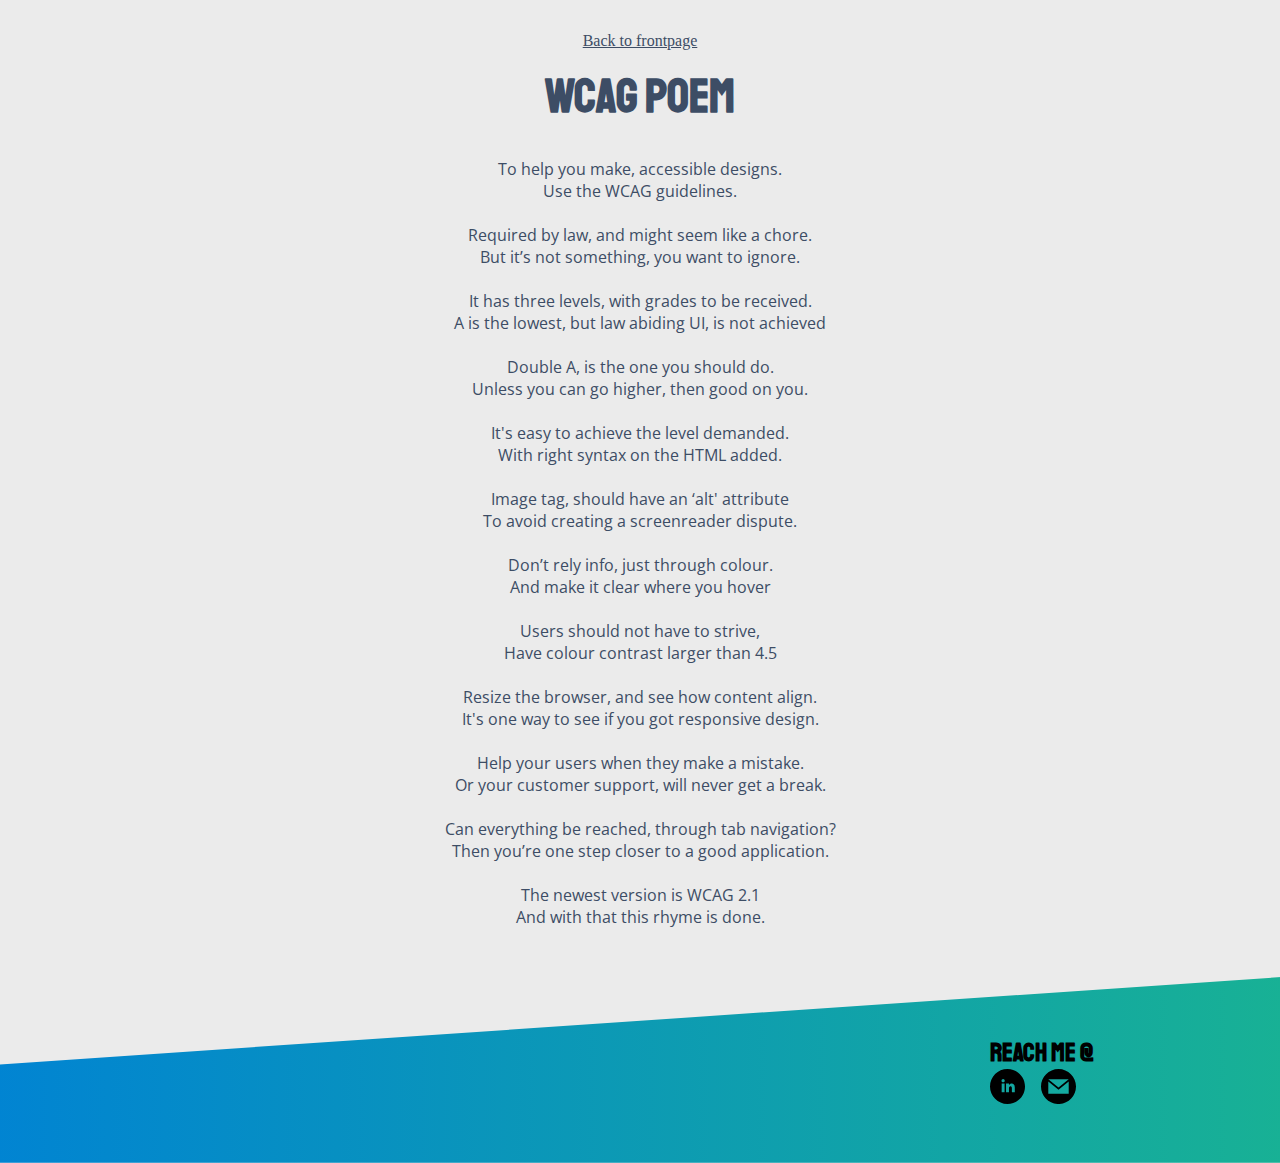
==== writing/wcag-poem.html @ bddc8725 "Add writing section and WCAG poem" ====
<!DOCTYPE html>
<html lang="en" dir="ltr">

<head>
    <meta charset="utf-8">
    <meta name="description"
        content="Helene Kassandra is a Norwegian Front-end Developer and UX-Designer. She has a passion for web-development and UX-design, loves music and hates pineapple.">
    <meta name="viewport" content="width=device-width, initial-scale=1">
    <title>Helene Kassandra</title>
    <link rel="stylesheet" type="text/css" href="../style.css">
    <link href="https://fonts.googleapis.com/css?family=Open+Sans:300,400|Staatliches" rel="stylesheet">
    <link rel="shortcut icon" href="../favicon.ico" type="image/x-icon">
    <link rel="icon" href="../favicon.ico" type="image/x-icon">
</head>
<body>
    <div class="writing-container">
        <a href="../index.html#writing-section">Back to frontpage</a>
        <h1>WCAG Poem</h1>
        <p>
            To help you make, accessible designs.<br/>
            Use the WCAG guidelines.<br/><br/>
            
            Required by law, and might seem like a chore.<br/>
            But it’s not something, you want to ignore.<br/><br/>
            
            It has three levels, with grades to be received.<br/>
            A is the lowest, but law abiding UI, is not achieved<br/><br/>
            
            Double A, is the one you should do.<br>
            Unless you can go higher, then good on you.<br/><br/>
            
            It's easy to achieve the level demanded.<br/>
            With right syntax on the HTML added.<br/><br/>
            
            Image tag, should have an ‘alt' attribute<br/>
            To avoid creating a screenreader dispute.<br/><br/>
            
            Don’t rely info, just through colour.<br/>
            And make it clear where you hover</br><br/>
            
            Users should not have to strive,<br/>
            Have colour contrast larger than 4.5<br/><br/>
            
            Resize the browser, and see how content align.<br/>
            It's one way to see if you got responsive design.<br/><br/>
            
            Help your users when they make a mistake.<br>
            Or your customer support, will never get a break.<br/><br/>
            
            Can everything be reached, through tab navigation?<br/>
            Then you’re one step closer to a good application.<br/><br/>
            
            The newest version is WCAG 2.1<br/>
            And with that this rhyme is done.

        </p>
    </div>
            <footer>
                <div class="footer-content">
                    <h5>Reach me @</h5>
                    <a href="https://www.linkedin.com/in/helenejuterud/" target="_blank">
                        <svg xmlns="http://www.w3.org/2000/svg" width="35" height="35" viewBox="0 0 24 24">
                            <path
                                d="M12 0c-6.627 0-12 5.373-12 12s5.373 12 12 12 12-5.373 12-12-5.373-12-12-12zm-2 16h-2v-6h2v6zm-1-6.891c-.607 0-1.1-.496-1.1-1.109 0-.612.492-1.109 1.1-1.109s1.1.497 1.1 1.109c0 .613-.493 1.109-1.1 1.109zm8 6.891h-1.998v-2.861c0-1.881-2.002-1.722-2.002 0v2.861h-2v-6h2v1.093c.872-1.616 4-1.736 4 1.548v3.359z" />
                        </svg>
                    </a>
                    <a href="mailto:contact@helenekassandra.com?subject=Contact">
                        <svg xmlns="http://www.w3.org/2000/svg" width="35" height="35" viewBox="0 0 24 24">
                            <path
                                d="M12 .02c-6.627 0-12 5.373-12 12s5.373 12 12 12 12-5.373 12-12-5.373-12-12-12zm6.99 6.98l-6.99 5.666-6.991-5.666h13.981zm.01 10h-14v-8.505l7 5.673 7-5.672v8.504z" />
                        </svg>
                    </a>
                </div>
            </footer>
</body>
</html>
---- style.css ----
html, body {
  height: 100%;
  width: 100%;
}
body{
  background: #EBEBEB;
  color: #3D4D65;
  height: 100%;
  width: 100%;
  margin: 0;
  padding: 0;
  overflow-x: hidden;
}

.container{
  overflow: hidden;
}
#start-section {
  margin-top: 3rem;
  margin-bottom: 6rem;
  display:grid;
  grid-template-rows: auto repeat(2, fit-content(50%));
  justify-items: center;
  text-align:center;
}

#start-section svg{
  width:50%;
  max-width: 300px;
  min-width: 100px;
}

#start-section  h1, #start-section h3 {
  text-align: center;
}

.intro-gradient-box{
  background: #19b392;
  background: -moz-linear-gradient(left, #19b392 0%, #0082d5 100%);
  background: -webkit-linear-gradient(left, #19b392 0%,#0082d5 100%);
  background: linear-gradient(to right, #19b392 0%,#0082d5 100%);
  filter: progid:DXImageTransform.Microsoft.gradient( startColorstr='#19b392', endColorstr='#0082d5',GradientType=1 );
  position:relative;
  display:block;
  left:-5%;
  transform:rotate(3deg);
  width:110%;
}

.content-section{
  display:grid;
  grid-template-rows: repeat(2, fit-content(80px)) auto;
  width: 90%;
  max-width: 800px;
}

#experience-section{
  margin: 5rem auto 0 auto;
}

#experience-section span {
  margin-right: 1rem;
}

#projects-section {
  margin: 4rem auto 3rem auto;
}
#writing-section {
  margin: 4rem auto 3rem auto;
}

#writing-section article{
  display: grid;
  grid-template-rows:  fit-content(20%) auto;
  grid-row-gap: 1rem;
  align-items: center;
  margin-top: 2rem;
}
#writing-section h4{
  margin-top: 0;
}

#projects-section article{
  display: grid;
  grid-template-rows:  fit-content(20%) auto;
  grid-row-gap: 1rem;
  align-items: center;
  margin-top: 2rem;
}
#projects-section h4{
  margin-top: 0;
}

footer{
  background: #0082d5;
  background: -moz-linear-gradient(left, #0082d5 0%, #19b392 100%);
  background: -webkit-linear-gradient(left, #0082d5 0%,#19b392 100%);
  background: linear-gradient(to right, #0082d5 0%,#19b392 100%);
  filter: progid:DXImageTransform.Microsoft.gradient( startColorstr='#0082d5', endColorstr='#19b392',GradientType=1 );
  position:relative;
  display:block;
  height: 190px;
  left:-5%;
  width:110%;
  overflow: hidden;
  clip-path: polygon(0 6rem,100% 0,100% 100%,0 100%);
}

footer h5{
  grid-column: 1 / span 3
}
.footer-content{
  color: #000;
  display: grid;
  grid-template-rows: fit-content(40%) auto;
  grid-template-columns: repeat(3, fit-content(50px));
  grid-column-gap: 1rem;
  justify-content: end;
  width: 80%;
  padding: 2rem;
}

.footer-content svg:hover{
  fill: #FFF;
}
/* TEXTS */

a {
  color: #3D4D65;
}
a:hover{
  color: #0466a5;
}

h1,h3{
  font-family: 'Staatliches', cursive;
  font-size: 3rem;
  margin: 0;
}

h2 {
  font-family: 'Open Sans', sans-serif;
  font-weight: 300;
  font-size: 1.6rem;
  margin: 0;
}

h4{
  font-family: 'Open Sans', sans-serif;
  font-weight: 300;
  font-size: 1.6rem;
  margin: 0;
}

 h5{
  font-family: 'Staatliches', cursive;
  font-size: 1.6rem;
  margin-bottom: 0;
  margin-top: 2rem;
}

 .location-text, p {
  font-family: 'Open Sans', sans-serif;
  margin-bottom: 0.8rem;
  font-size: 1rem;
}

.intro-text{
  color: #FFFFFF;
  font-family: 'Open Sans', sans-serif;
  font-size: 1.3rem;
  font-weight: 300;
  margin: 0 auto;
  max-width: 800px;
  padding: 2rem;
  width: 80%;
}

.intro-text span{
    font-size: 0.6rem;
}
/* WRITING */
.writing-container{
  display: grid;
  grid-template-rows: fit-content(30px) auto;
  grid-row-gap: 1rem;
  width: 90%;
  max-width: 800px;
  margin: 2rem auto;
  text-align: center;
}

@media only screen and (min-width: 600px) {

  #projects-section article {
    display: grid;
    grid-template-columns:  minmax(100px, 300px) auto;
    grid-row-gap: 0;
    grid-column-gap: 1rem;
  }
  #writing-section article {
    display: grid;
    grid-template-columns:  minmax(100px, 300px) auto;
    grid-row-gap: 0;
    grid-column-gap: 1rem;
  }
}
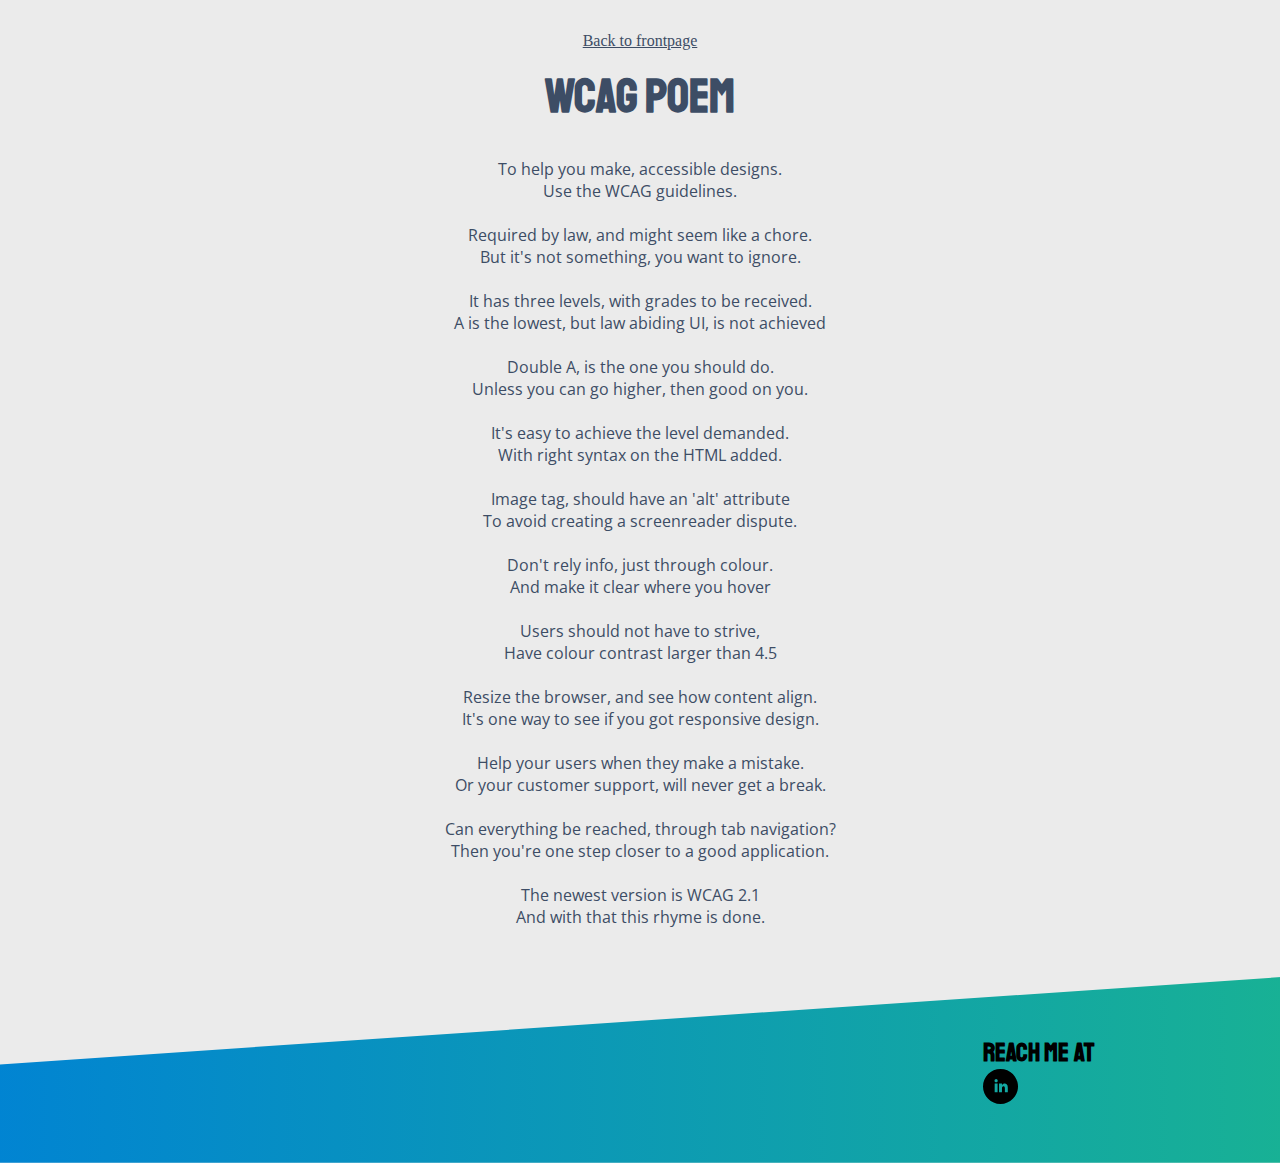
==== commit 505f1481: "Update age, remove unused svg and added some title on svgs and hid logo for screenreader" ====
--- a/writing/wcag-poem.html
+++ b/writing/wcag-poem.html
@@ -21,7 +21,7 @@
             Use the WCAG guidelines.<br/><br/>
             
             Required by law, and might seem like a chore.<br/>
-            But it’s not something, you want to ignore.<br/><br/>
+            But it's not something, you want to ignore.<br/><br/>
             
             It has three levels, with grades to be received.<br/>
             A is the lowest, but law abiding UI, is not achieved<br/><br/>
@@ -32,10 +32,10 @@
             It's easy to achieve the level demanded.<br/>
             With right syntax on the HTML added.<br/><br/>
             
-            Image tag, should have an ‘alt' attribute<br/>
+            Image tag, should have an 'alt' attribute<br/>
             To avoid creating a screenreader dispute.<br/><br/>
             
-            Don’t rely info, just through colour.<br/>
+            Don't rely info, just through colour.<br/>
             And make it clear where you hover</br><br/>
             
             Users should not have to strive,<br/>
@@ -48,7 +48,7 @@
             Or your customer support, will never get a break.<br/><br/>
             
             Can everything be reached, through tab navigation?<br/>
-            Then you’re one step closer to a good application.<br/><br/>
+            Then you're one step closer to a good application.<br/><br/>
             
             The newest version is WCAG 2.1<br/>
             And with that this rhyme is done.
@@ -57,17 +57,12 @@
     </div>
             <footer>
                 <div class="footer-content">
-                    <h5>Reach me @</h5>
+                    <h5>Reach me at</h5>
                     <a href="https://www.linkedin.com/in/helenejuterud/" target="_blank">
                         <svg xmlns="http://www.w3.org/2000/svg" width="35" height="35" viewBox="0 0 24 24">
+                            <title>Linkedin</title>
                             <path
                                 d="M12 0c-6.627 0-12 5.373-12 12s5.373 12 12 12 12-5.373 12-12-5.373-12-12-12zm-2 16h-2v-6h2v6zm-1-6.891c-.607 0-1.1-.496-1.1-1.109 0-.612.492-1.109 1.1-1.109s1.1.497 1.1 1.109c0 .613-.493 1.109-1.1 1.109zm8 6.891h-1.998v-2.861c0-1.881-2.002-1.722-2.002 0v2.861h-2v-6h2v1.093c.872-1.616 4-1.736 4 1.548v3.359z" />
-                        </svg>
-                    </a>
-                    <a href="mailto:contact@helenekassandra.com?subject=Contact">
-                        <svg xmlns="http://www.w3.org/2000/svg" width="35" height="35" viewBox="0 0 24 24">
-                            <path
-                                d="M12 .02c-6.627 0-12 5.373-12 12s5.373 12 12 12 12-5.373 12-12-5.373-12-12-12zm6.99 6.98l-6.99 5.666-6.991-5.666h13.981zm.01 10h-14v-8.505l7 5.673 7-5.672v8.504z" />
                         </svg>
                     </a>
                 </div>
--- a/style.css
+++ b/style.css
@@ -49,7 +49,7 @@
 
 .content-section{
   display:grid;
-  grid-template-rows: repeat(2, fit-content(80px)) auto;
+  grid-template-rows: auto;
   width: 90%;
   max-width: 800px;
 }
@@ -69,24 +69,13 @@
   margin: 4rem auto 3rem auto;
 }
 
-#writing-section article{
-  display: grid;
-  grid-template-rows:  fit-content(20%) auto;
-  grid-row-gap: 1rem;
-  align-items: center;
-  margin-top: 2rem;
+#writing-section p{
+  margin-top:.5rem;
 }
 #writing-section h4{
   margin-top: 0;
 }
 
-#projects-section article{
-  display: grid;
-  grid-template-rows:  fit-content(20%) auto;
-  grid-row-gap: 1rem;
-  align-items: center;
-  margin-top: 2rem;
-}
 #projects-section h4{
   margin-top: 0;
 }
@@ -113,7 +102,7 @@
   color: #000;
   display: grid;
   grid-template-rows: fit-content(40%) auto;
-  grid-template-columns: repeat(3, fit-content(50px));
+  grid-template-columns: repeat(2, fit-content(50px));
   grid-column-gap: 1rem;
   justify-content: end;
   width: 80%;
@@ -125,7 +114,7 @@
 }
 /* TEXTS */
 
-a {
+a  {
   color: #3D4D65;
 }
 a:hover{
@@ -190,18 +179,22 @@
   text-align: center;
 }
 
-@media only screen and (min-width: 600px) {
-
-  #projects-section article {
-    display: grid;
-    grid-template-columns:  minmax(100px, 300px) auto;
-    grid-row-gap: 0;
-    grid-column-gap: 1rem;
-  }
-  #writing-section article {
-    display: grid;
-    grid-template-columns:  minmax(100px, 300px) auto;
-    grid-row-gap: 0;
-    grid-column-gap: 1rem;
-  }
-}
+/* EXPAND */
+.expand--closed {
+  display: none;
+}
+
+.show_more-btn{
+  padding: 1rem 2rem; 
+  background: #3D4D65;
+  color: #FFF;
+  max-width:20rem;
+  margin: 1rem 0;
+  border: none;
+}
+.show_more-btn:hover {
+  background: #0466a5;
+}
+.content-section > button {
+    justify-self: center;
+}